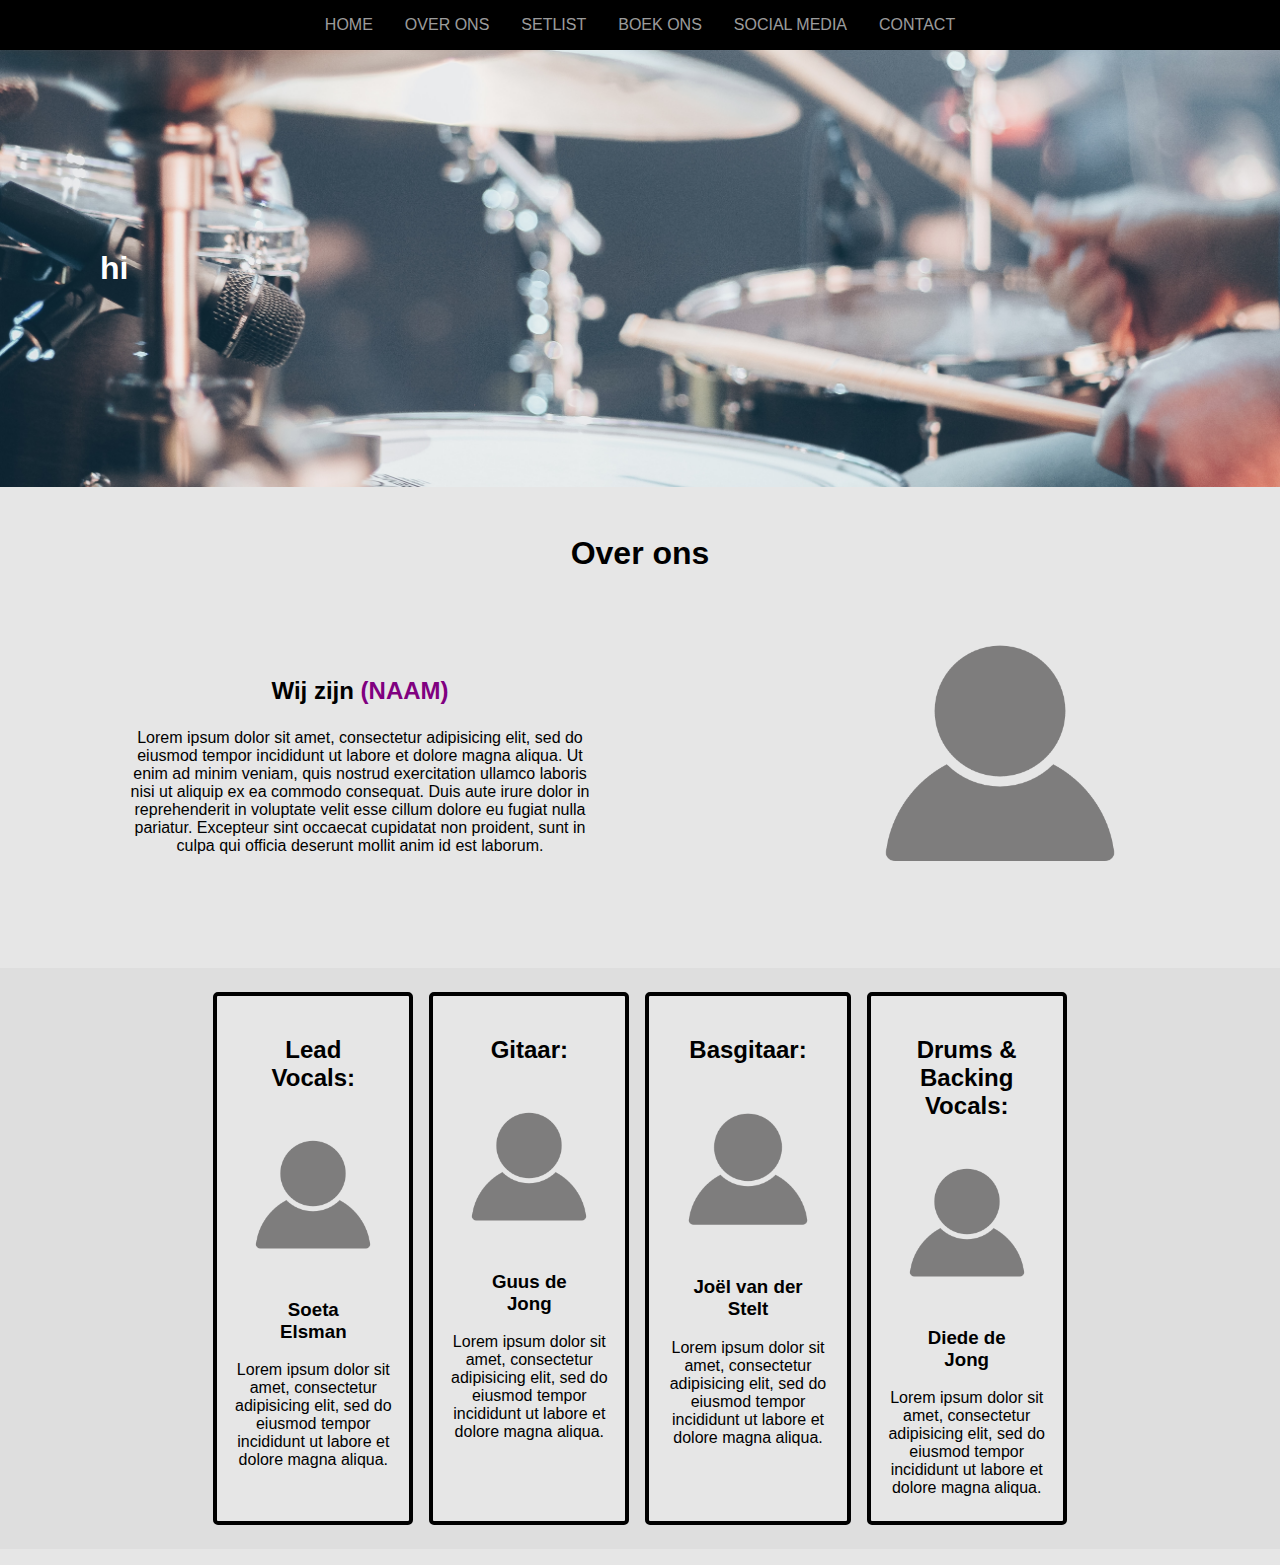
==== index.html @ 629d262a "Add files via upload" ====
<!DOCTYPE html>
<html>
<head>
	<meta charset="utf-8">
	<meta name="viewport" content="width=device-width, initial-scale=1">
	<meta name="description" content="Official Website of Merge in Motion">
    <meta name="keywords" content="">
    <meta name="author" content="Diede de Jong">
    <title>Merge in Motion</title>
    <link rel="stylesheet" href="style.css">
</head>
<body>
	<!--header-->
		<div class="flex-container header">
			<div class="navitem"><a>Home</a></div>
			<div class="navitem">Over Ons</div>
			<div class="navitem">Setlist</div>
			<div class="navitem">Boek Ons</div>
			<div class="navitem">Social Media</div>
			<div class="navitem">Contact</div>
		</div>
	<!--einde header-->

	<!--showcase-->
		<div class="flex-container showcase">
			<h1>hi</h1>
		</div>
	<!--einde showcase-->

	<!--overons-->
		<div class="ons">
			<h1>Over ons</h1>
			<div class="flex-container ons-top">
				<div class="ons-topitem" id="ons-topitem-tekstblok">
					<h2>Wij zijn <span class="bandname">(NAAM)</span></h2>
					<p>Lorem ipsum dolor sit amet, consectetur adipisicing elit, sed do eiusmod
					tempor incididunt ut labore et dolore magna aliqua. Ut enim ad minim veniam,
					quis nostrud exercitation ullamco laboris nisi ut aliquip ex ea commodo
					consequat. Duis aute irure dolor in reprehenderit in voluptate velit esse
					cillum dolore eu fugiat nulla pariatur. Excepteur sint occaecat cupidatat non
					proident, sunt in culpa qui officia deserunt mollit anim id est laborum.</p>
				</div>
				<div class="ons-topitem" id="ons-topitem-foto">
					<img src="icon.png" alt="">
				</div>
			</div>
			<div class="flex-container ons-leden">
				<div class="onsitem">
					<h2>Lead Vocals:</h2>
					<img src="icon.png" alt="">
					<h3>Soeta Elsman</h3>
					<p>Lorem ipsum dolor sit amet, consectetur adipisicing elit, sed do eiusmod
					tempor incididunt ut labore et dolore magna aliqua.</p>
					<a href="#sm"></a>
				</div>
				<div class="onsitem">
					<h2>Gitaar:</h2>
					<img src="icon.png" alt="">
					<h3>Guus de Jong</h3>
					<p>Lorem ipsum dolor sit amet, consectetur adipisicing elit, sed do eiusmod
					tempor incididunt ut labore et dolore magna aliqua.</p>
					<a href="#sm"></a>
				</div>
				<div class="onsitem">
					<h2>Basgitaar:</h2>
					<img src="icon.png" alt="">
					<h3>Jo&euml;l van der Stelt</h3>
					<p>Lorem ipsum dolor sit amet, consectetur adipisicing elit, sed do eiusmod
					tempor incididunt ut labore et dolore magna aliqua.</p>
					<a href="#sm"></a>
				</div>
				<div class="onsitem">
					<h2>Drums & Backing Vocals:</h2>
					<img src="icon.png" alt="">
					<h3>Diede de Jong</h3>
					<p>Lorem ipsum dolor sit amet, consectetur adipisicing elit, sed do eiusmod
					tempor incididunt ut labore et dolore magna aliqua.</p>
					<a href="#sm"></a>
				</div>
			</div>
		</div>
	<!--einde overons-->

	<!--setlist-->

	<!--einde setlist-->

	<!--boekons-->

	<!--einde boekons-->

	<!--sm-->

	<!--einde sm-->

	<!--contact-->

	<!--einde contact-->
</body>
</html>
---- style.css ----
/*global*/
*{
	margin: 0;
	padding: 0;
	font-family: sans-serif;
}
.flex-container{
	display: flex;
	flex-direction: row;
	flex-wrap: wrap;
}
.bandname{
	color: purple;
}
/*header*/
.header{
	min-height: 3em;
	background-color: black;
	color: rgba(227,227,227,0.7);
	justify-content: center;
	align-items: center;
	text-transform: uppercase;
}
.navitem{
	padding: 1em 1em;
}
/*showcase*/
.showcase{
	padding: 200px 100px;
	background-color: #e6e6e6;
	background-image: url(showcase.jpg);
	background-size: cover;
	background-position: center;
	color: white;
}
/*overons*/
.ons{
	background-color: #e6e6e6;
	text-align: center;
	padding: 1em 0em;
}
.ons h1{
	padding: 1em 1em 0em 1em;

}
.ons h2, .ons h3{
	padding: 1em 1em;
}
.ons p{
	padding: 0em 0em 0.5em 0em;
}
.ons-top{
	padding: 0.5em 0em 2em 0em;
	justify-content: space-around;
	align-items: center;
}
.ons-topitem{
	padding: 1em;
	width: 40%;
	text-align: center;
}
#ons-topitem-tekstblok{
	flex-basis: 30em;
}
#ons-topitem-foto{
	flex-basis: 20em;
}
.ons-topitem img{
	width: 100%;
}
.ons-leden{
	background-color: #dedede;
	padding: 1em 2em;
	justify-content: center;
}
.onsitem{
	background-color: #e6e6e6;
	padding: 1em;
	border: 4px solid black;
	border-radius: 5px;
	margin: 0.5em;
	width: 21%;
	flex-basis: 10em;
}
.onsitem img{
	width: 100%;
}
/*Media queries*/
@media(max-width: 42.5em){
	.ons-topitem{
		width: 100%;
	}
	.onsitem{
		flex-basis: 20em;
	}
}
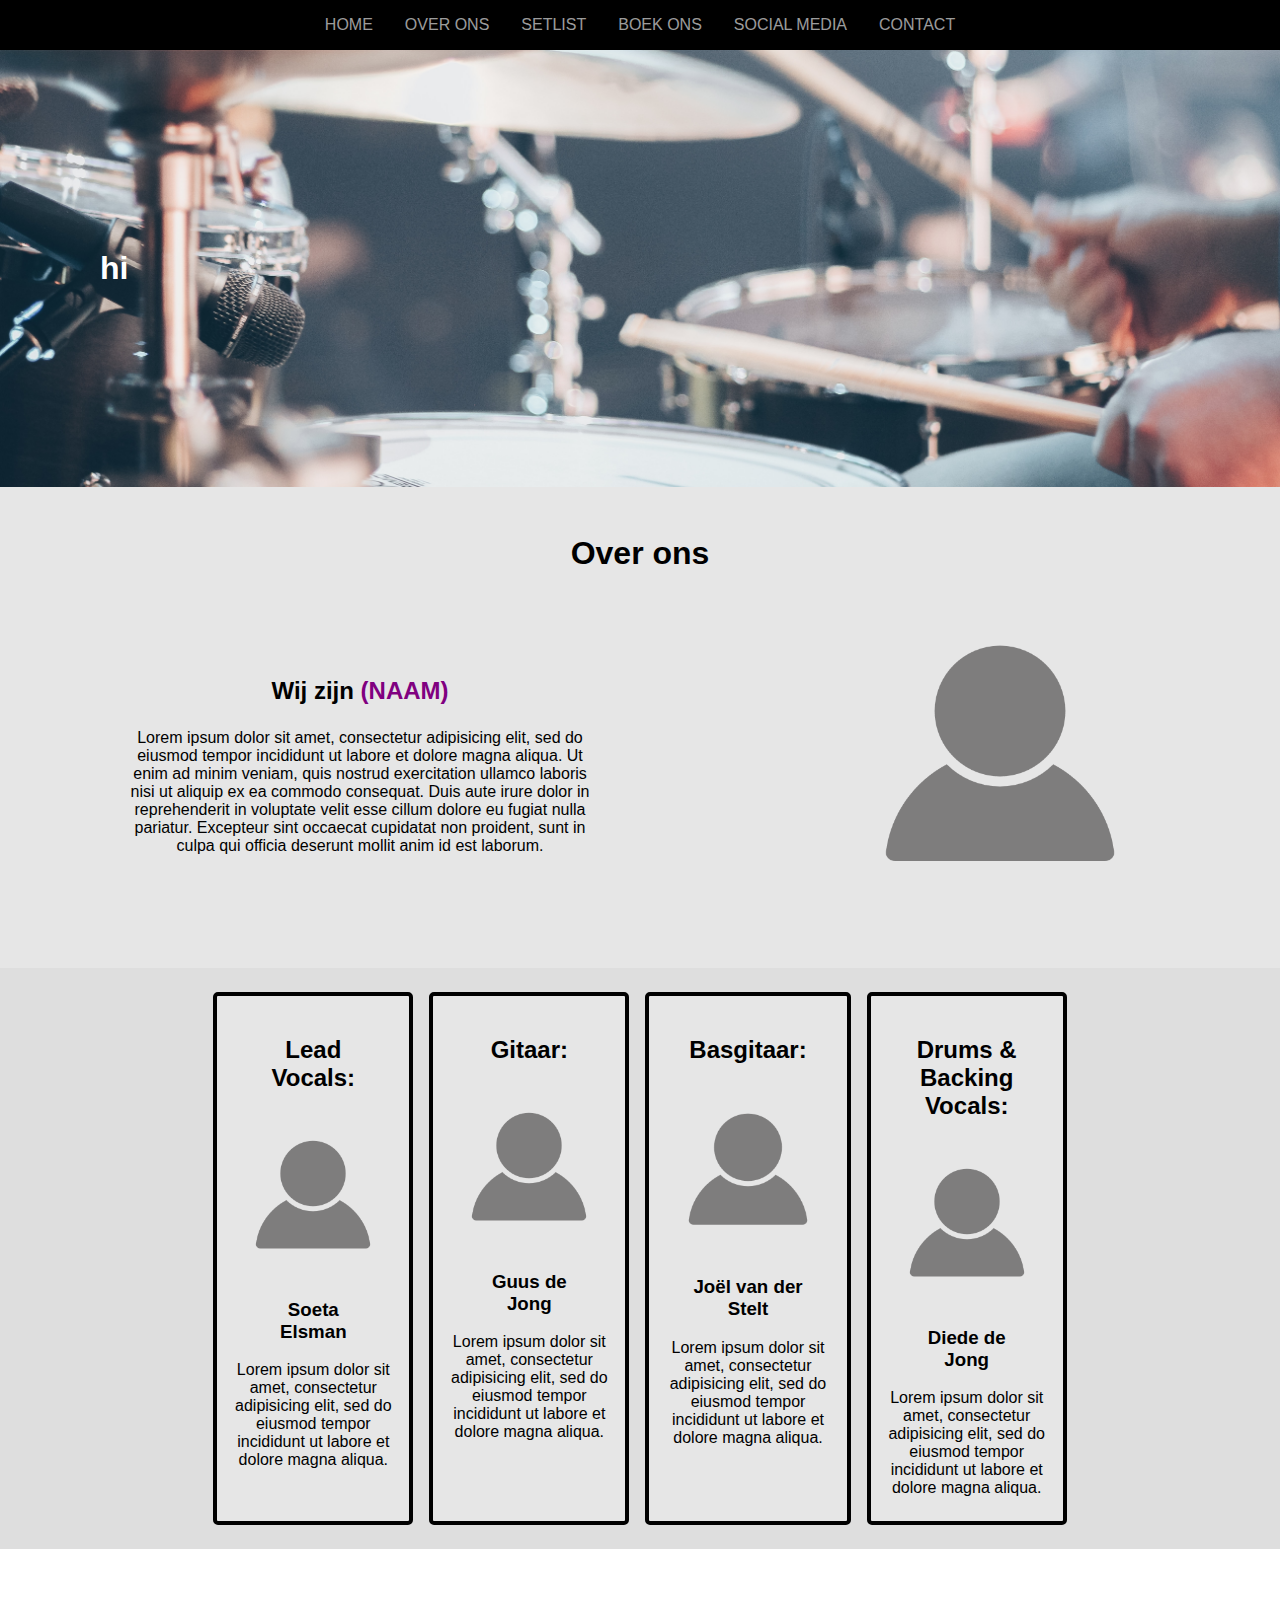
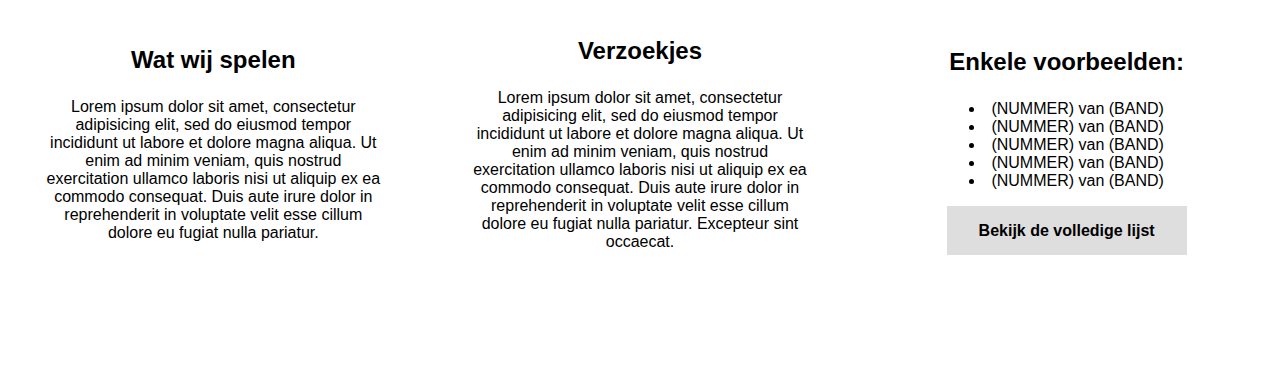
==== commit bb62d6e4: "Add files via upload" ====
--- a/index.html
+++ b/index.html
@@ -82,7 +82,35 @@
 	<!--einde overons-->
 
 	<!--setlist-->
-
+		<div class="flex-container setlist">
+			<div class="setlistitem tekst">
+				<h2>Wat wij spelen</h2>
+				<p>Lorem ipsum dolor sit amet, consectetur adipisicing elit, sed do eiusmod
+				tempor incididunt ut labore et dolore magna aliqua. Ut enim ad minim veniam,
+				quis nostrud exercitation ullamco laboris nisi ut aliquip ex ea commodo
+				consequat. Duis aute irure dolor in reprehenderit in voluptate velit esse
+				cillum dolore eu fugiat nulla pariatur.</p>
+			</div>
+			<div class="setlistitem verzoek">
+				<h2>Verzoekjes</h2>
+				<p>Lorem ipsum dolor sit amet, consectetur adipisicing elit, sed do eiusmod
+				tempor incididunt ut labore et dolore magna aliqua. Ut enim ad minim veniam,
+				quis nostrud exercitation ullamco laboris nisi ut aliquip ex ea commodo
+				consequat. Duis aute irure dolor in reprehenderit in voluptate velit esse
+				cillum dolore eu fugiat nulla pariatur. Excepteur sint occaecat.</p>
+			</div>	
+			<div class="setlistitem lijst">
+				<h2>Enkele voorbeelden:</h2>
+				<ul>
+					<li>(NUMMER) van (BAND)</li>
+					<li>(NUMMER) van (BAND)</li>
+					<li>(NUMMER) van (BAND)</li>
+					<li>(NUMMER) van (BAND)</li>
+					<li>(NUMMER) van (BAND)</li>
+				</ul>
+				<a href="#" class="button_1">Bekijk de volledige lijst</a>
+			</div>	
+		</div>
 	<!--einde setlist-->
 
 	<!--boekons-->
--- a/style.css
+++ b/style.css
@@ -11,6 +11,19 @@
 }
 .bandname{
 	color: purple;
+}
+h2, h3{
+	padding: 1em;
+}
+.button_1{
+	padding: 1em 2em;
+	color: black;
+	background-color: #dedede;
+	text-decoration: none;
+	font-weight: 700;
+}
+.button_1:hover{
+	background-color: #d3d3d3;
 }
 /*header*/
 .header{
@@ -37,14 +50,11 @@
 .ons{
 	background-color: #e6e6e6;
 	text-align: center;
-	padding: 1em 0em;
+	padding: 1em 0em 0em 0em;
 }
 .ons h1{
 	padding: 1em 1em 0em 1em;
 
-}
-.ons h2, .ons h3{
-	padding: 1em 1em;
 }
 .ons p{
 	padding: 0em 0em 0.5em 0em;
@@ -85,6 +95,29 @@
 .onsitem img{
 	width: 100%;
 }
+/*Setlist*/
+.setlist{
+	justify-content: space-around;
+	align-items: center;
+	text-align: center;
+	padding: 3em 0em 7em 0em;
+}
+.setlistitem{
+	padding: 1em 2em;
+}
+.setlist .tekst{
+	flex: 0 0 21em;
+}
+.setlist .verzoek{
+	flex: 0 0 21em;
+}
+.setlist .lijst{
+	flex: 0 0 21em;
+	list-style-position: inside;
+}
+.setlist .lijst ul{
+	padding: 0em 0em 2em 0em;
+}
 /*Media queries*/
 @media(max-width: 42.5em){
 	.ons-topitem{
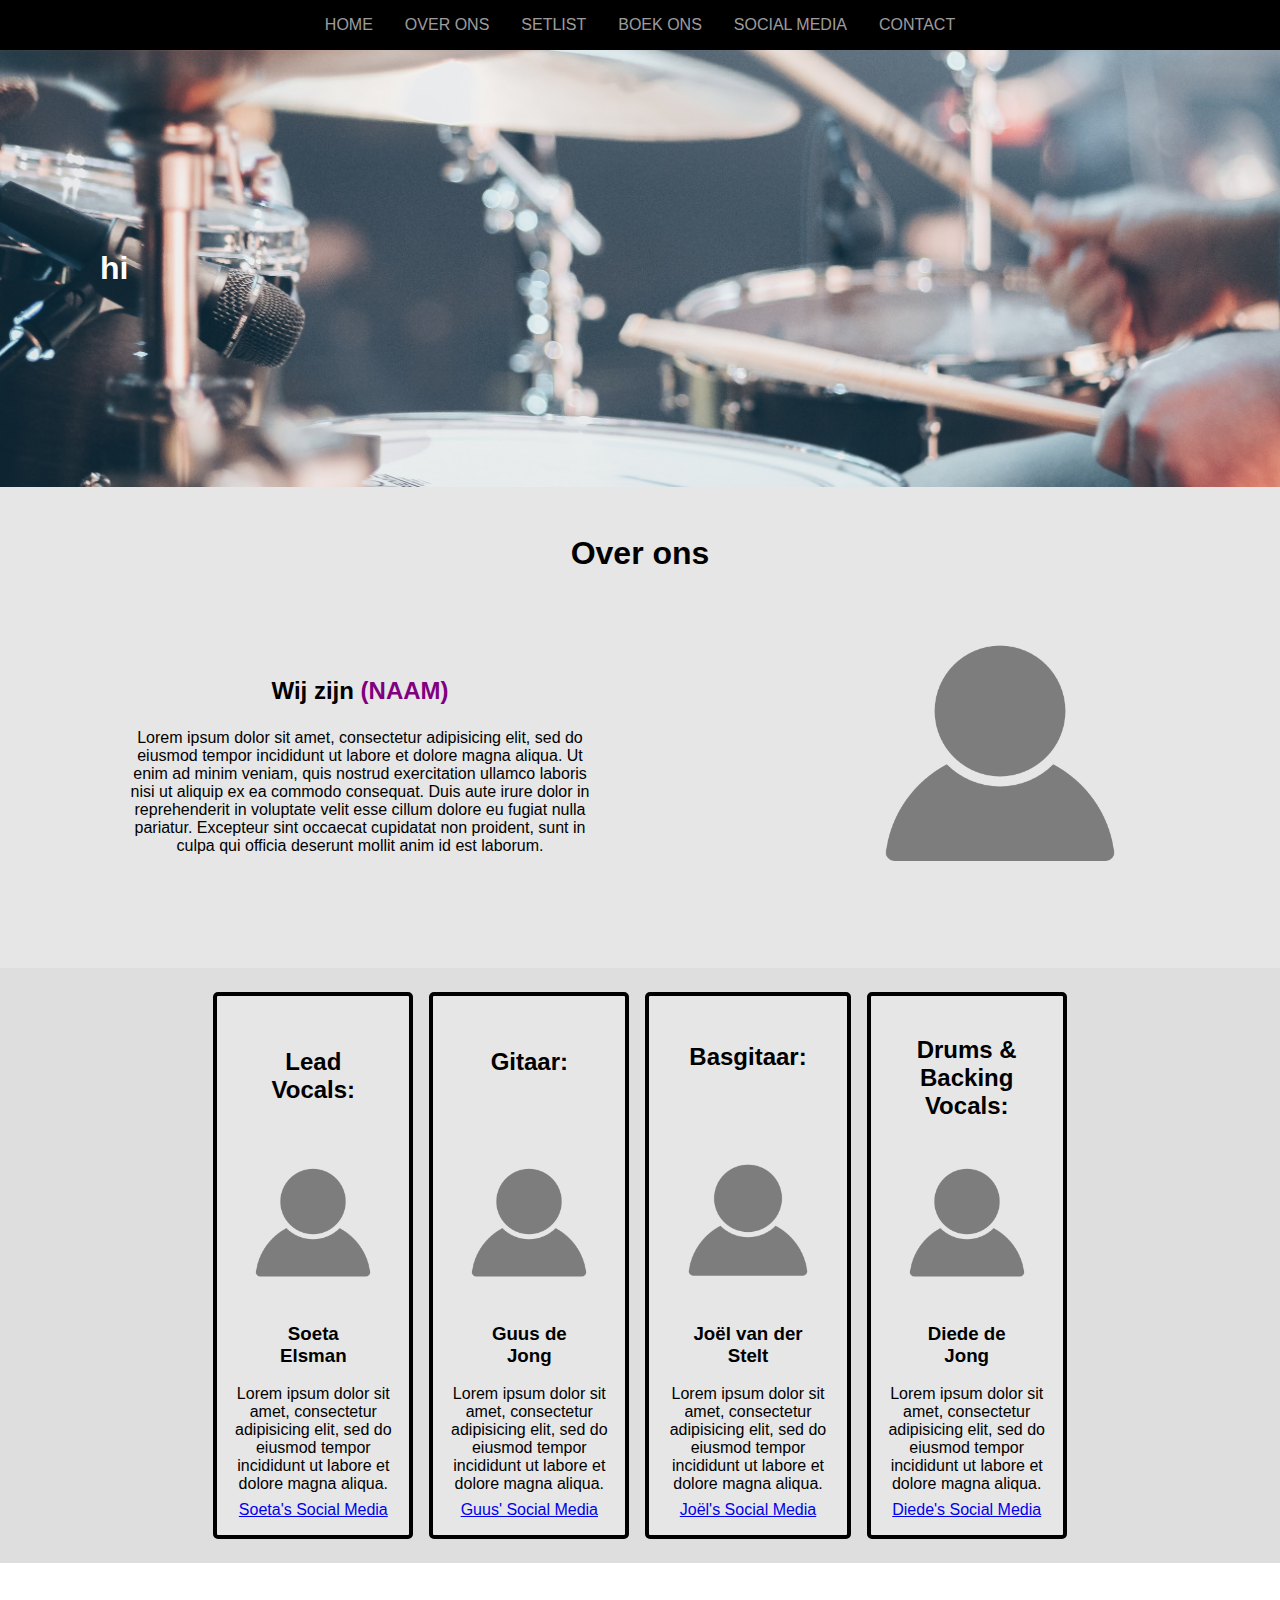
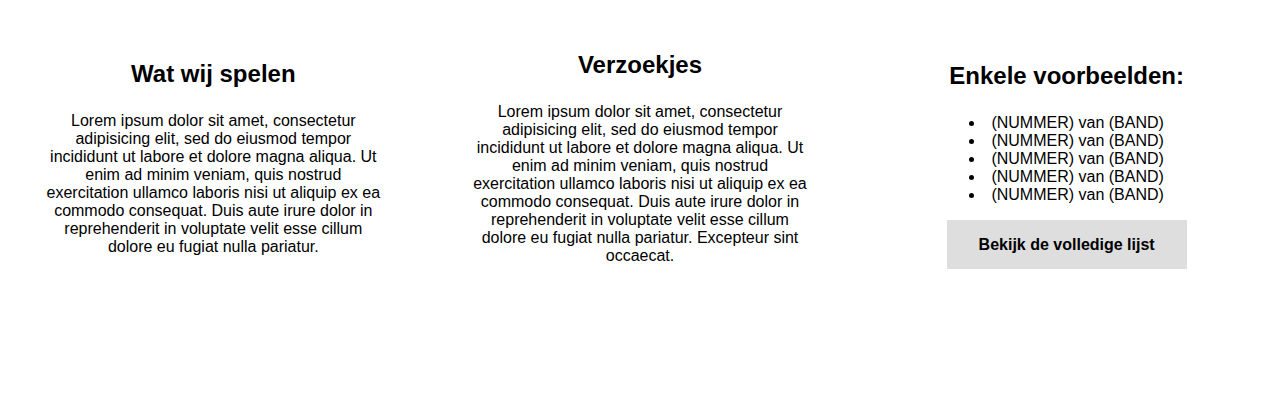
==== commit 9c52c742: "Add files via upload" ====
--- a/index.html
+++ b/index.html
@@ -18,6 +18,7 @@
 			<div class="navitem">Boek Ons</div>
 			<div class="navitem">Social Media</div>
 			<div class="navitem">Contact</div>
+			<h1 class="bandname headername">(NAAM)</h1>
 		</div>
 	<!--einde header-->
 
@@ -51,7 +52,7 @@
 					<h3>Soeta Elsman</h3>
 					<p>Lorem ipsum dolor sit amet, consectetur adipisicing elit, sed do eiusmod
 					tempor incididunt ut labore et dolore magna aliqua.</p>
-					<a href="#sm"></a>
+					<a href="#sm">Soeta's Social Media</a>
 				</div>
 				<div class="onsitem">
 					<h2>Gitaar:</h2>
@@ -59,7 +60,7 @@
 					<h3>Guus de Jong</h3>
 					<p>Lorem ipsum dolor sit amet, consectetur adipisicing elit, sed do eiusmod
 					tempor incididunt ut labore et dolore magna aliqua.</p>
-					<a href="#sm"></a>
+					<a href="#sm">Guus' Social Media</a>
 				</div>
 				<div class="onsitem">
 					<h2>Basgitaar:</h2>
@@ -67,7 +68,7 @@
 					<h3>Jo&euml;l van der Stelt</h3>
 					<p>Lorem ipsum dolor sit amet, consectetur adipisicing elit, sed do eiusmod
 					tempor incididunt ut labore et dolore magna aliqua.</p>
-					<a href="#sm"></a>
+					<a href="#sm">Jo&euml;l's Social Media</a>
 				</div>
 				<div class="onsitem">
 					<h2>Drums & Backing Vocals:</h2>
@@ -75,7 +76,7 @@
 					<h3>Diede de Jong</h3>
 					<p>Lorem ipsum dolor sit amet, consectetur adipisicing elit, sed do eiusmod
 					tempor incididunt ut labore et dolore magna aliqua.</p>
-					<a href="#sm"></a>
+					<a href="#sm">Diede's Social Media</a>
 				</div>
 			</div>
 		</div>
--- a/style.css
+++ b/style.css
@@ -36,6 +36,9 @@
 }
 .navitem{
 	padding: 1em 1em;
+}
+.headername{
+	display: none;
 }
 /*showcase*/
 .showcase{
@@ -91,6 +94,13 @@
 	margin: 0.5em;
 	width: 21%;
 	flex-basis: 10em;
+	display: flex;
+	flex-direction: column;
+	justify-content: flex-end;
+	align-items: center;
+}
+.onsitem h2{
+	flex-basis: 3em;
 }
 .onsitem img{
 	width: 100%;
@@ -120,6 +130,12 @@
 }
 /*Media queries*/
 @media(max-width: 42.5em){
+	.navitem{
+		display: none;
+	}
+	.headername{
+		display: block;
+	}
 	.ons-topitem{
 		width: 100%;
 	}
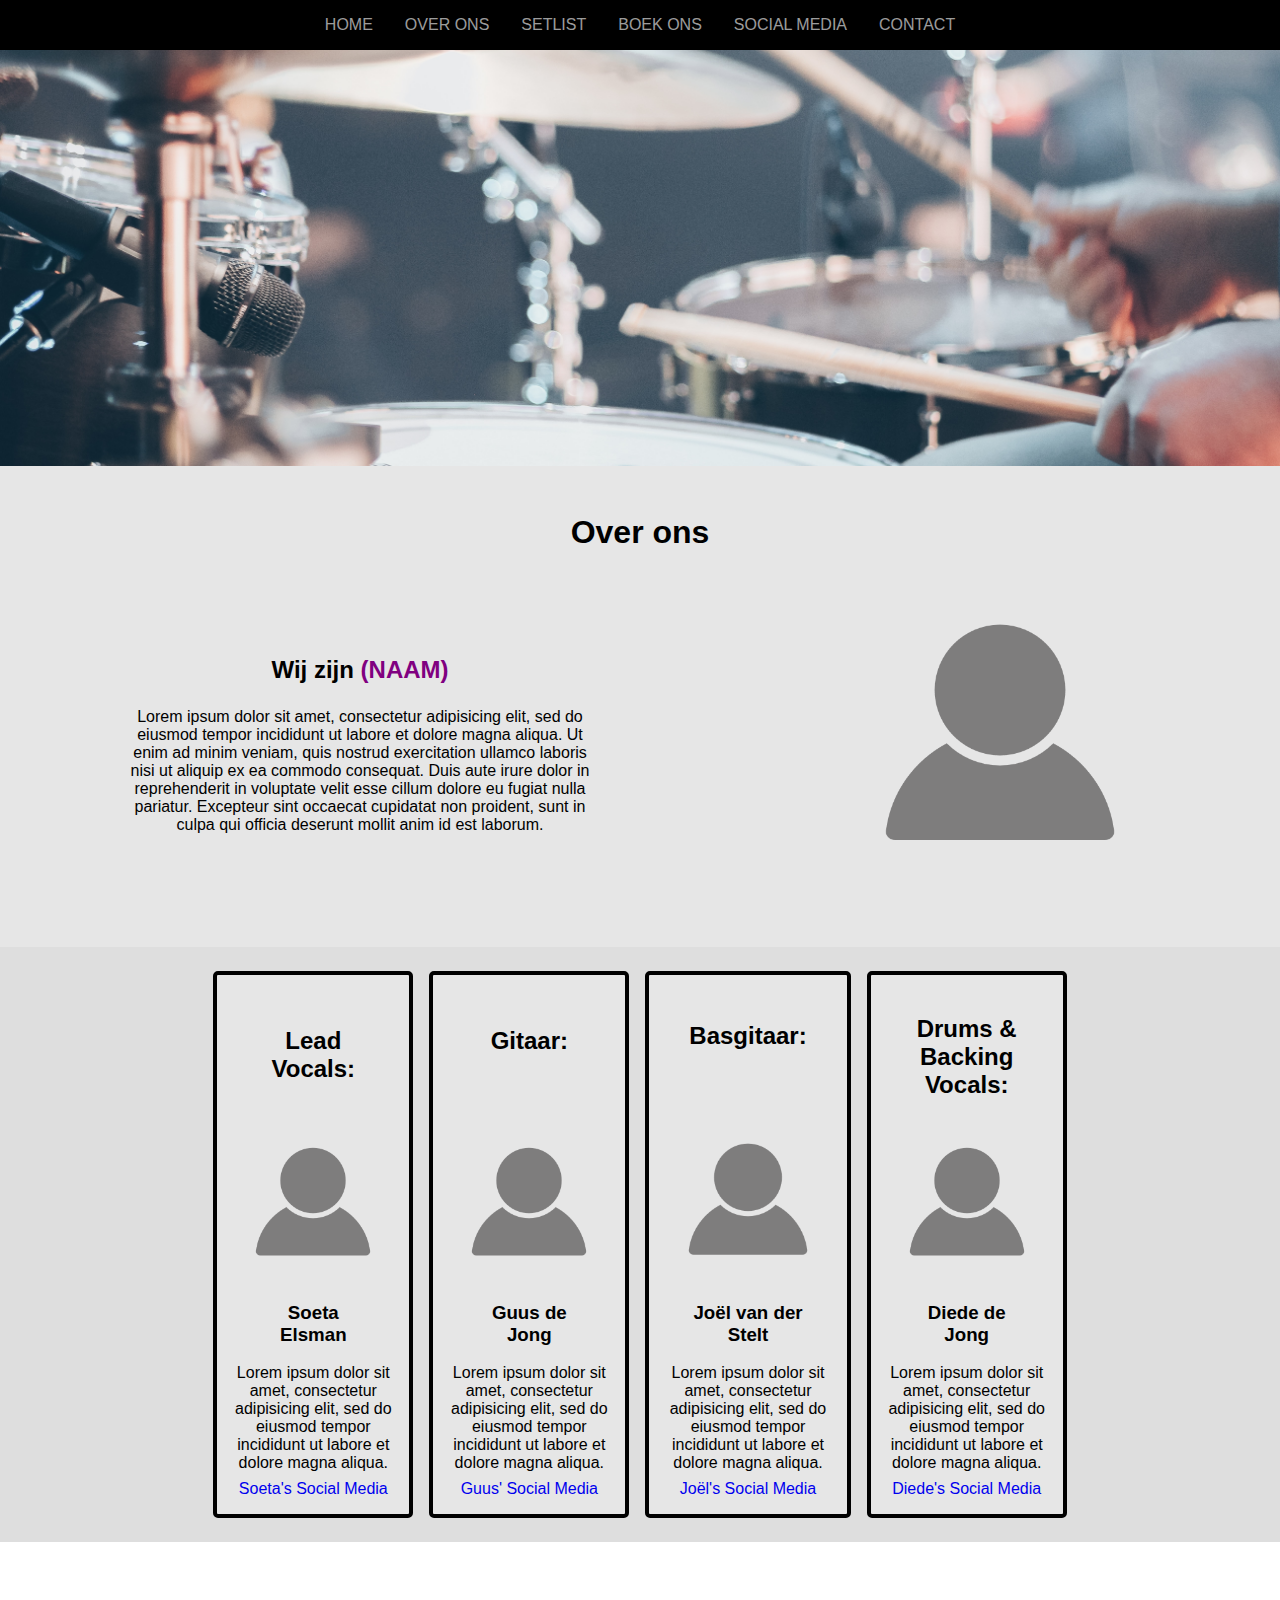
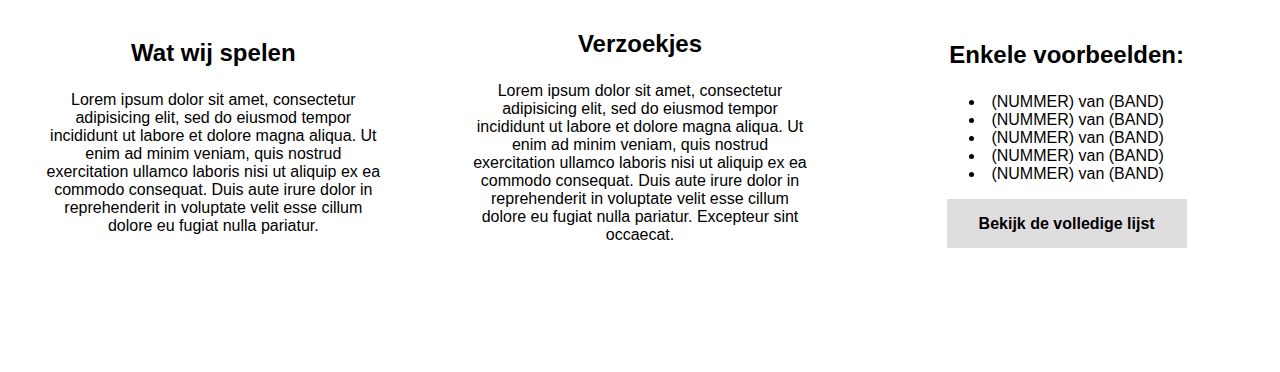
==== commit 27e8f7aa: "Add files via upload" ====
--- a/index.html
+++ b/index.html
@@ -12,19 +12,19 @@
 <body>
 	<!--header-->
 		<div class="flex-container header">
-			<div class="navitem"><a>Home</a></div>
-			<div class="navitem">Over Ons</div>
-			<div class="navitem">Setlist</div>
-			<div class="navitem">Boek Ons</div>
-			<div class="navitem">Social Media</div>
-			<div class="navitem">Contact</div>
-			<h1 class="bandname headername">(NAAM)</h1>
+			<div class="navitem"><a href="#">Home</a></div>
+			<div class="navitem"><a href="#">Over Ons</a></div>
+			<div class="navitem"><a href="#">Setlist</a></div>
+			<div class="navitem"><a href="#">Boek Ons</a></div>
+			<div class="navitem"><a href="#">Social Media</a></div>
+			<div class="navitem"><a href="#">Contact</a></div>
+			<h2 class="bandname headername">(NAAM)</h2>
 		</div>
 	<!--einde header-->
 
 	<!--showcase-->
 		<div class="flex-container showcase">
-			<h1>hi</h1>
+			
 		</div>
 	<!--einde showcase-->
 
--- a/style.css
+++ b/style.css
@@ -11,9 +11,13 @@
 }
 .bandname{
 	color: purple;
+	padding: 0.7rem 0rem;
 }
 h2, h3{
 	padding: 1em;
+}
+a{
+	text-decoration: none;
 }
 .button_1{
 	padding: 1em 2em;
@@ -37,17 +41,30 @@
 .navitem{
 	padding: 1em 1em;
 }
+.navitem:hover{
+	background-color: rgba(33, 33, 33, 1);
+	color: rgba(227,227,227,0.8);
+}
+.navitem:active{
+	background-color: rgba(48, 48, 48, 1);
+	color: rgba(227,227,227,0.9);
+}
+.navitem a{
+	color: inherit;
+	text-decoration: none;
+}
 .headername{
 	display: none;
 }
 /*showcase*/
 .showcase{
-	padding: 200px 100px;
+	padding: 13em 5em;
 	background-color: #e6e6e6;
 	background-image: url(showcase.jpg);
 	background-size: cover;
 	background-position: center;
 	color: white;
+	transition: 150ms;
 }
 /*overons*/
 .ons{
@@ -136,6 +153,10 @@
 	.headername{
 		display: block;
 	}
+	.showcase{
+		padding: 8em 5em;
+		transition: 150ms;
+	}
 	.ons-topitem{
 		width: 100%;
 	}
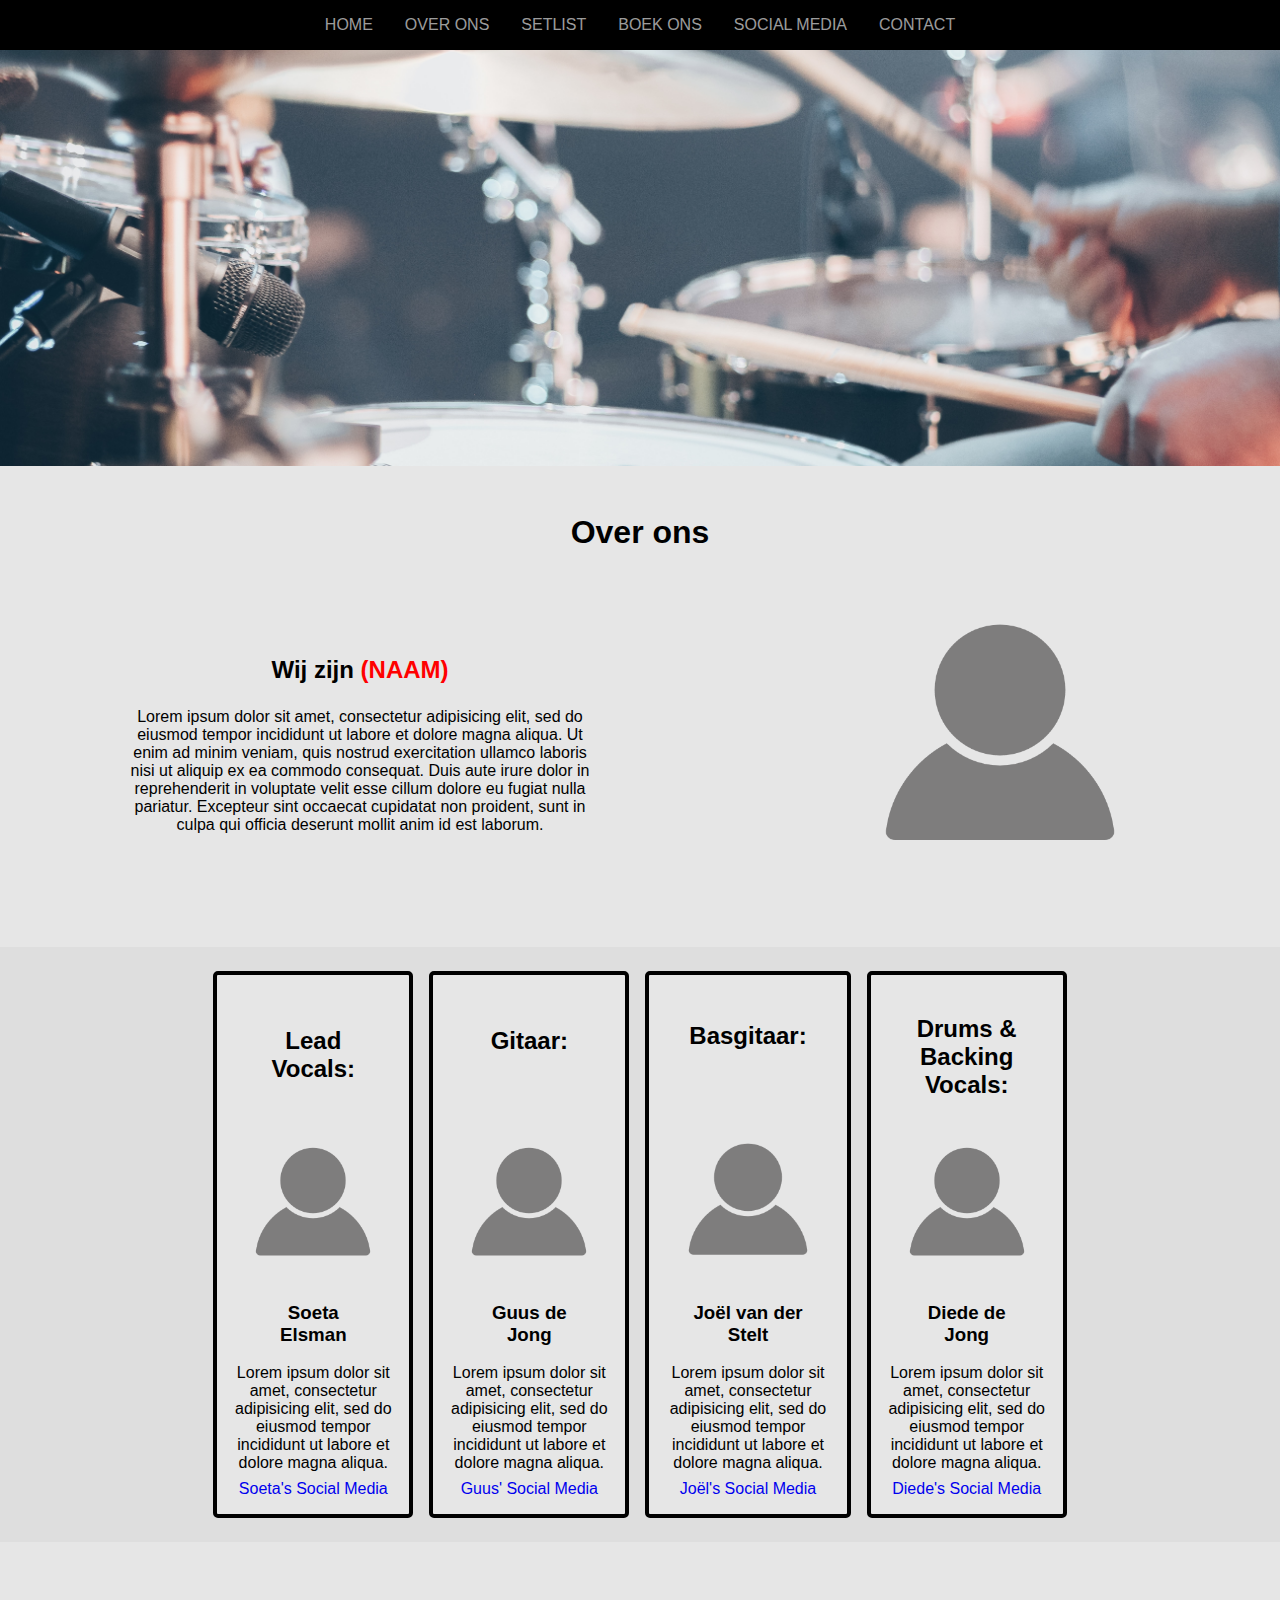
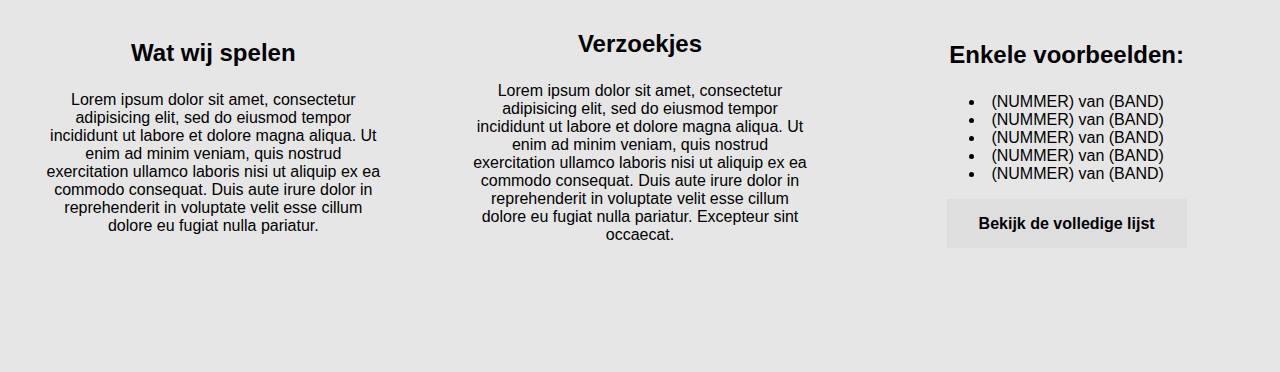
==== commit d3cda41e: "Add files via upload" ====
--- a/index.html
+++ b/index.html
@@ -3,10 +3,10 @@
 <head>
 	<meta charset="utf-8">
 	<meta name="viewport" content="width=device-width, initial-scale=1">
-	<meta name="description" content="Official Website of Merge in Motion">
+	<meta name="description" content="Official Website of (NAAM)">
     <meta name="keywords" content="">
     <meta name="author" content="Diede de Jong">
-    <title>Merge in Motion</title>
+    <title>(NAAM)</title>
     <link rel="stylesheet" href="style.css">
 </head>
 <body>
@@ -115,7 +115,6 @@
 	<!--einde setlist-->
 
 	<!--boekons-->
-
 	<!--einde boekons-->
 
 	<!--sm-->
--- a/style.css
+++ b/style.css
@@ -8,9 +8,10 @@
 	display: flex;
 	flex-direction: row;
 	flex-wrap: wrap;
+	max-width: 100%;
 }
 .bandname{
-	color: purple;
+	color: red;
 	padding: 0.7rem 0rem;
 }
 h2, h3{
@@ -124,6 +125,7 @@
 }
 /*Setlist*/
 .setlist{
+	background-color: #e6e6e6;
 	justify-content: space-around;
 	align-items: center;
 	text-align: center;
@@ -145,6 +147,10 @@
 .setlist .lijst ul{
 	padding: 0em 0em 2em 0em;
 }
+/*Boek ons*/
+.boek{
+	
+}
 /*Media queries*/
 @media(max-width: 42.5em){
 	.navitem{
@@ -163,4 +169,7 @@
 	.onsitem{
 		flex-basis: 20em;
 	}
+	.setlistitem{
+		max-width: 80%;
+	}
 }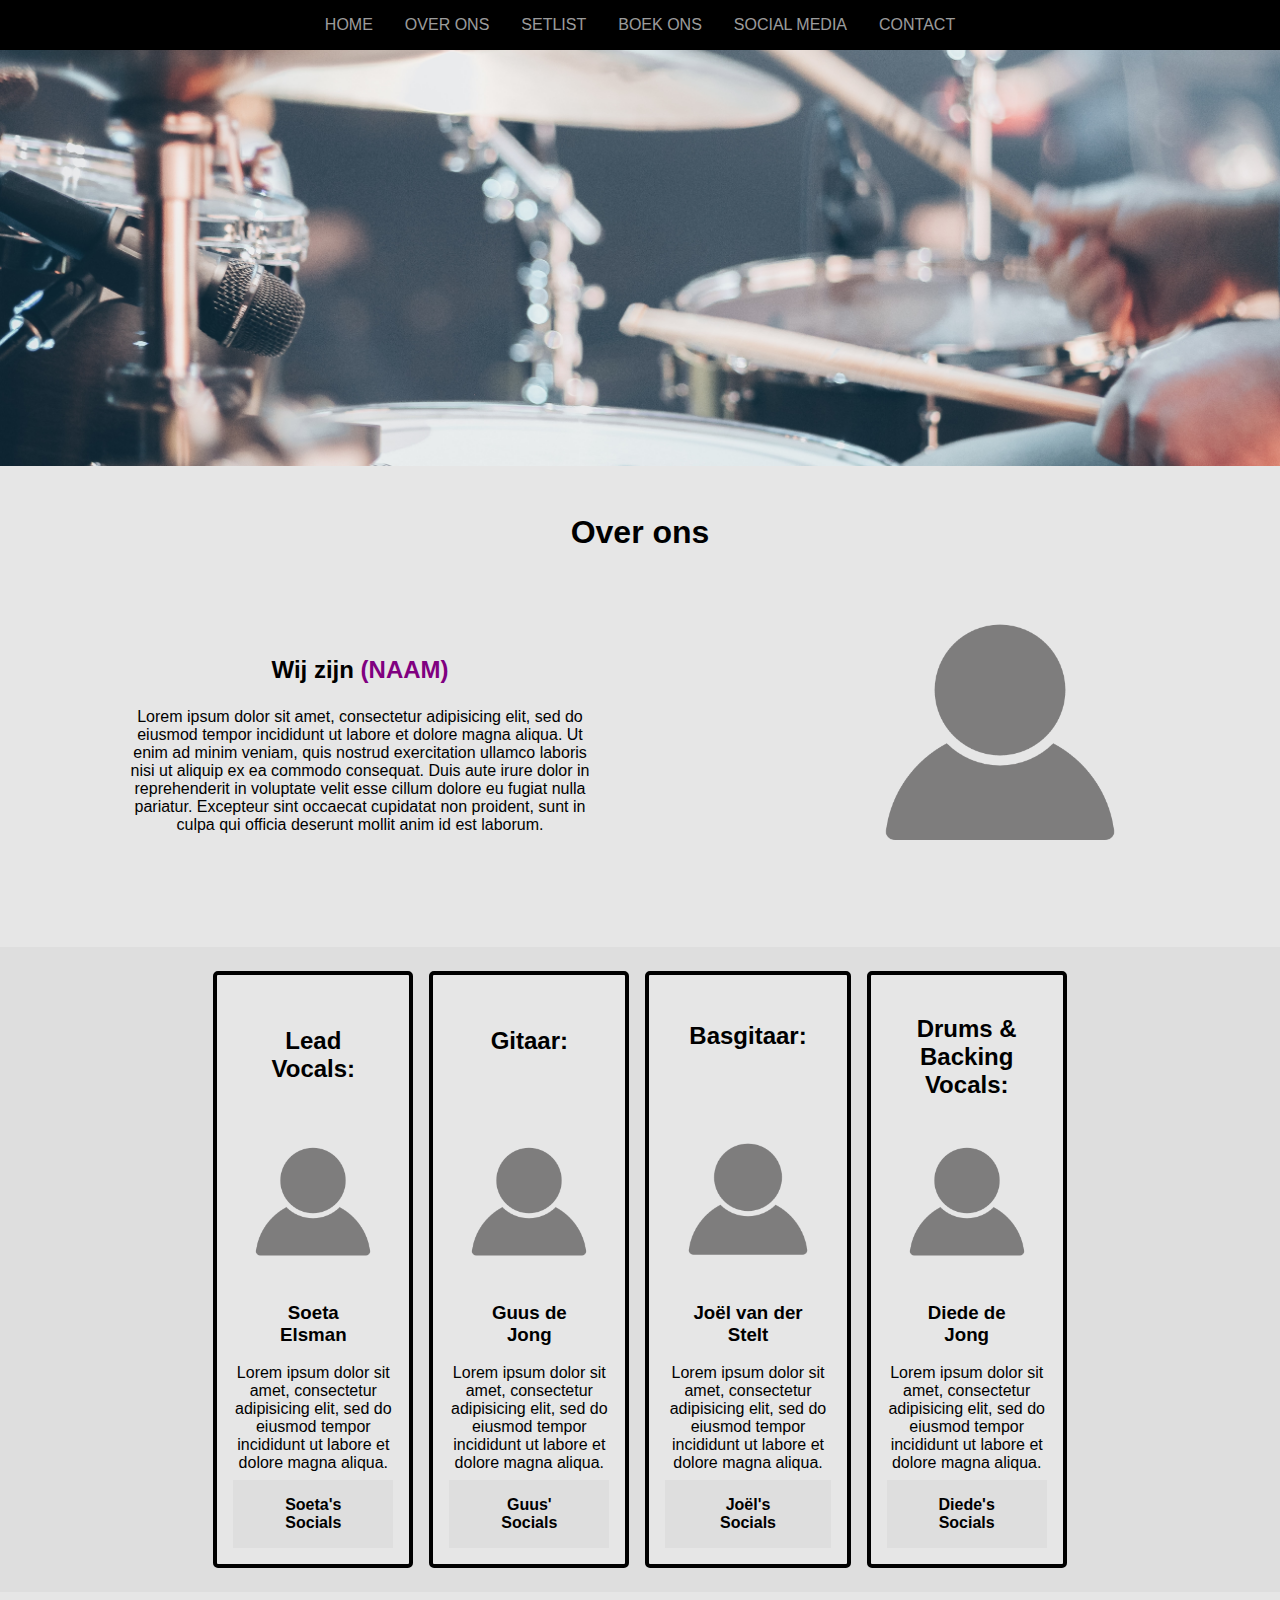
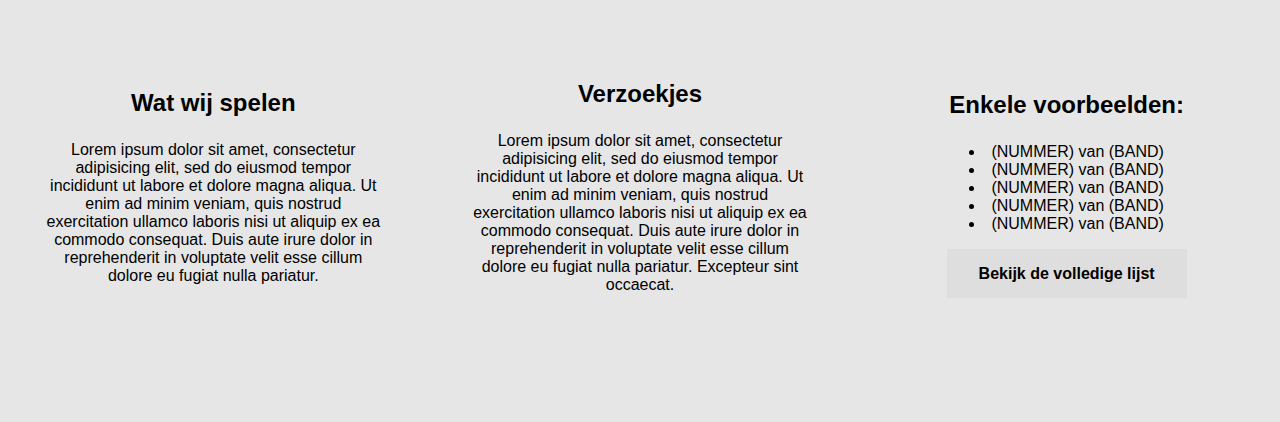
==== commit 80a9e8db: "Add files via upload" ====
--- a/index.html
+++ b/index.html
@@ -52,7 +52,7 @@
 					<h3>Soeta Elsman</h3>
 					<p>Lorem ipsum dolor sit amet, consectetur adipisicing elit, sed do eiusmod
 					tempor incididunt ut labore et dolore magna aliqua.</p>
-					<a href="#sm">Soeta's Social Media</a>
+					<a href="#sm" class="button_1">Soeta's Socials</a>
 				</div>
 				<div class="onsitem">
 					<h2>Gitaar:</h2>
@@ -60,7 +60,7 @@
 					<h3>Guus de Jong</h3>
 					<p>Lorem ipsum dolor sit amet, consectetur adipisicing elit, sed do eiusmod
 					tempor incididunt ut labore et dolore magna aliqua.</p>
-					<a href="#sm">Guus' Social Media</a>
+					<a href="#sm"class="button_1">Guus' Socials</a>
 				</div>
 				<div class="onsitem">
 					<h2>Basgitaar:</h2>
@@ -68,7 +68,7 @@
 					<h3>Jo&euml;l van der Stelt</h3>
 					<p>Lorem ipsum dolor sit amet, consectetur adipisicing elit, sed do eiusmod
 					tempor incididunt ut labore et dolore magna aliqua.</p>
-					<a href="#sm">Jo&euml;l's Social Media</a>
+					<a href="#sm"class="button_1">Jo&euml;l's Socials</a>
 				</div>
 				<div class="onsitem">
 					<h2>Drums & Backing Vocals:</h2>
@@ -76,7 +76,7 @@
 					<h3>Diede de Jong</h3>
 					<p>Lorem ipsum dolor sit amet, consectetur adipisicing elit, sed do eiusmod
 					tempor incididunt ut labore et dolore magna aliqua.</p>
-					<a href="#sm">Diede's Social Media</a>
+					<a href="#sm"class="button_1">Diede's Socials</a>
 				</div>
 			</div>
 		</div>
--- a/style.css
+++ b/style.css
@@ -11,7 +11,7 @@
 	max-width: 100%;
 }
 .bandname{
-	color: red;
+	color: purple;
 	padding: 0.7rem 0rem;
 }
 h2, h3{
@@ -74,7 +74,7 @@
 	padding: 1em 0em 0em 0em;
 }
 .ons h1{
-	padding: 1em 1em 0em 1em;
+	padding: 1em 0em 0em 0em;
 
 }
 .ons p{
@@ -171,5 +171,6 @@
 	}
 	.setlistitem{
 		max-width: 80%;
+		padding: 1em 1em;
 	}
-}+}
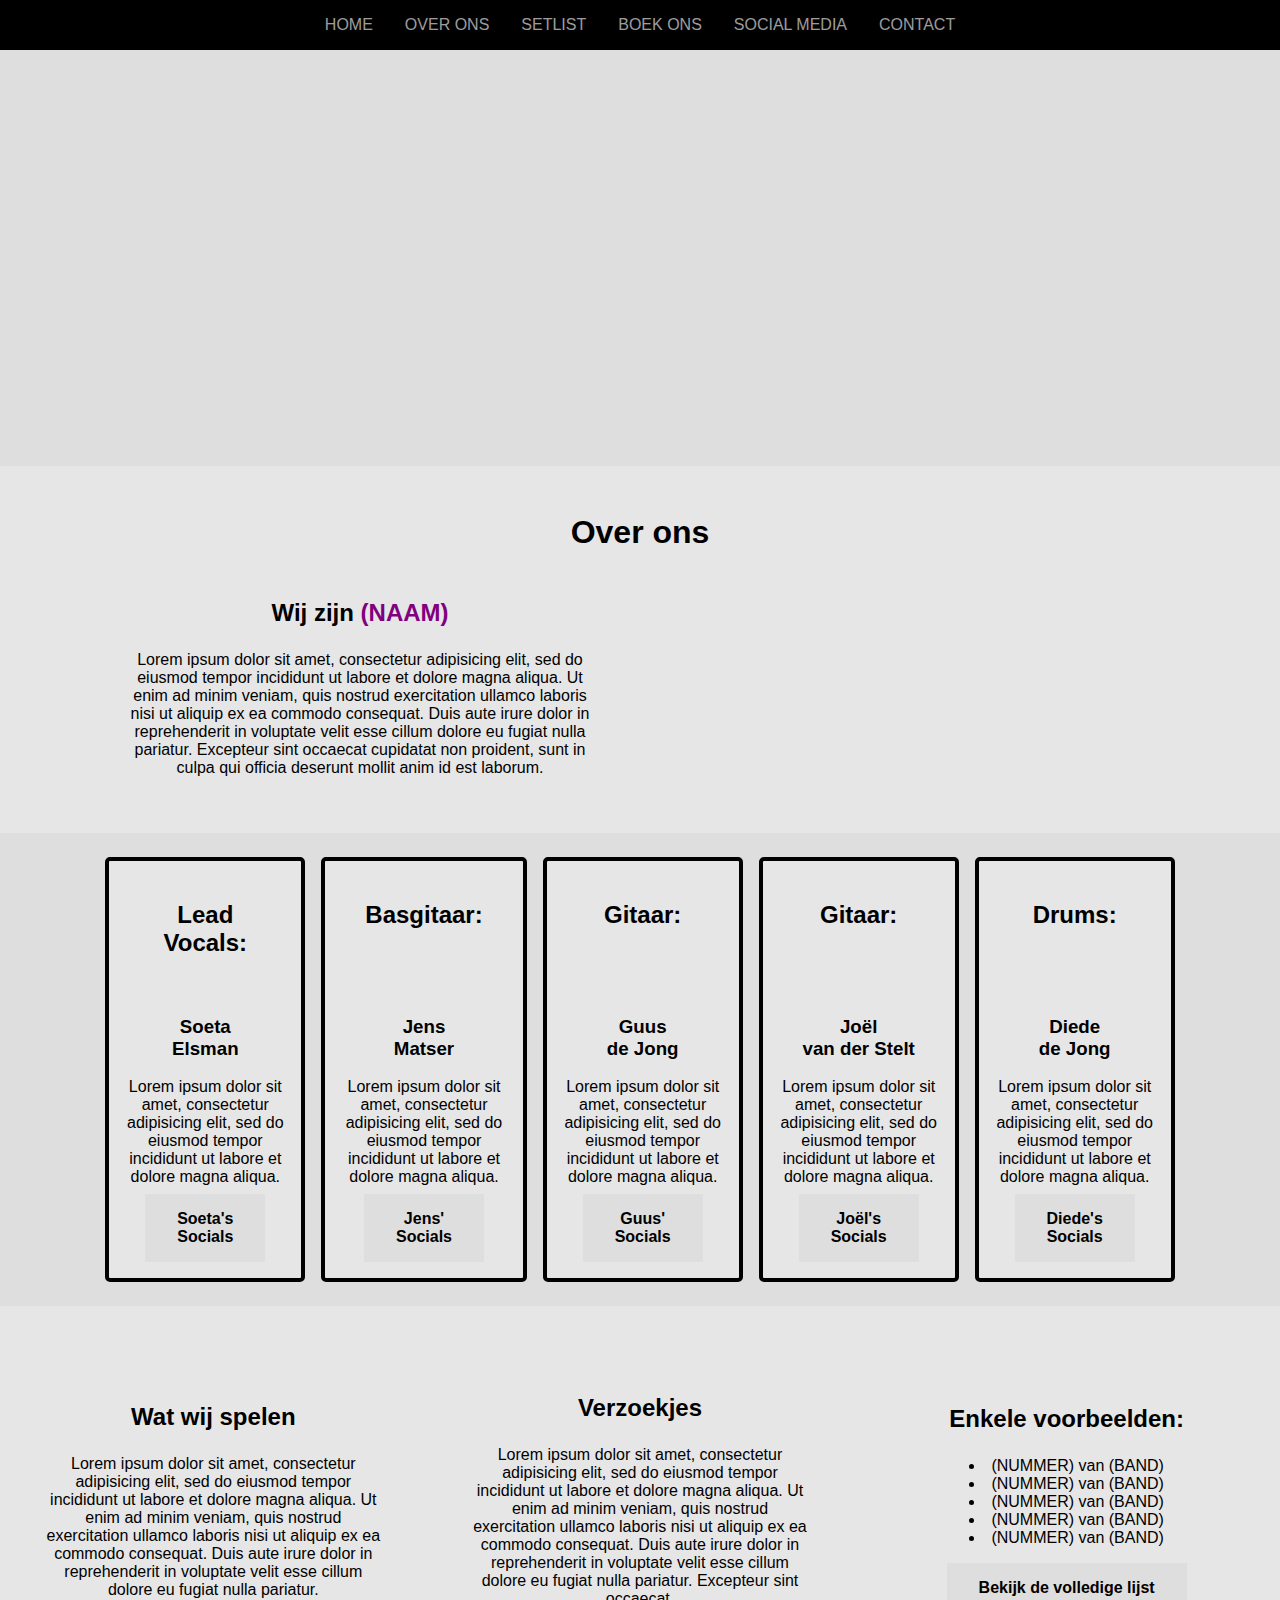
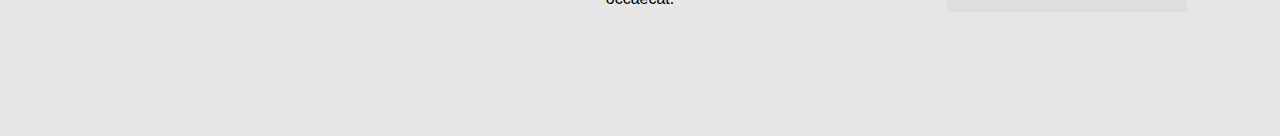
==== commit f6f32c9c: "Add files via upload" ====
--- a/index.html
+++ b/index.html
@@ -42,41 +42,49 @@
 					proident, sunt in culpa qui officia deserunt mollit anim id est laborum.</p>
 				</div>
 				<div class="ons-topitem" id="ons-topitem-foto">
-					<img src="icon.png" alt="">
+					<img src="media/icon.png" alt="">
 				</div>
 			</div>
 			<div class="flex-container ons-leden">
 				<div class="onsitem">
 					<h2>Lead Vocals:</h2>
-					<img src="icon.png" alt="">
-					<h3>Soeta Elsman</h3>
+					<img src="media/icon.png" alt="">
+					<h3>Soeta<br>Elsman</h3>
 					<p>Lorem ipsum dolor sit amet, consectetur adipisicing elit, sed do eiusmod
 					tempor incididunt ut labore et dolore magna aliqua.</p>
-					<a href="#sm" class="button_1">Soeta's Socials</a>
+					<a href="#sm" class="button_1">Soeta's<br>Socials</a>
+				</div>
+				<div class="onsitem">
+					<h2>Basgitaar:</h2>
+					<img src="media/icon.png" alt="">
+					<h3>Jens<br>Matser</h3>
+					<p>Lorem ipsum dolor sit amet, consectetur adipisicing elit, sed do eiusmod
+					tempor incididunt ut labore et dolore magna aliqua.</p>
+					<a href="#sm"class="button_1">Jens'<br>Socials</a>
 				</div>
 				<div class="onsitem">
 					<h2>Gitaar:</h2>
-					<img src="icon.png" alt="">
-					<h3>Guus de Jong</h3>
+					<img src="media/icon.png" alt="">
+					<h3>Guus<br>de Jong</h3>
 					<p>Lorem ipsum dolor sit amet, consectetur adipisicing elit, sed do eiusmod
 					tempor incididunt ut labore et dolore magna aliqua.</p>
-					<a href="#sm"class="button_1">Guus' Socials</a>
+					<a href="#sm"class="button_1">Guus'<br>Socials</a>
 				</div>
 				<div class="onsitem">
-					<h2>Basgitaar:</h2>
-					<img src="icon.png" alt="">
-					<h3>Jo&euml;l van der Stelt</h3>
+					<h2>Gitaar:</h2>
+					<img src="media/icon.png" alt="">
+					<h3>Jo&euml;l<br>van der Stelt</h3>
 					<p>Lorem ipsum dolor sit amet, consectetur adipisicing elit, sed do eiusmod
 					tempor incididunt ut labore et dolore magna aliqua.</p>
-					<a href="#sm"class="button_1">Jo&euml;l's Socials</a>
+					<a href="#sm" class="button_1">Jo&euml;l's<br>Socials</a>
 				</div>
 				<div class="onsitem">
-					<h2>Drums & Backing Vocals:</h2>
-					<img src="icon.png" alt="">
-					<h3>Diede de Jong</h3>
+					<h2>Drums:</h2>
+					<img src="media/icon.png" alt="">
+					<h3>Diede<br>de Jong</h3>
 					<p>Lorem ipsum dolor sit amet, consectetur adipisicing elit, sed do eiusmod
 					tempor incididunt ut labore et dolore magna aliqua.</p>
-					<a href="#sm"class="button_1">Diede's Socials</a>
+					<a href="#sm"class="button_1">Diede's<br>Socials</a>
 				</div>
 			</div>
 		</div>
--- a/style.css
+++ b/style.css
@@ -30,6 +30,9 @@
 .button_1:hover{
 	background-color: #d3d3d3;
 }
+.button_1:active{
+	background-color: #cfcfcf;
+}
 /*header*/
 .header{
 	min-height: 3em;
@@ -60,8 +63,8 @@
 /*showcase*/
 .showcase{
 	padding: 13em 5em;
-	background-color: #e6e6e6;
-	background-image: url(showcase.jpg);
+	background-color: #dedede;
+	background-image: url(media/act_5_showcase.jpg);
 	background-size: cover;
 	background-position: center;
 	color: white;
@@ -173,4 +176,4 @@
 		max-width: 80%;
 		padding: 1em 1em;
 	}
-}
+}